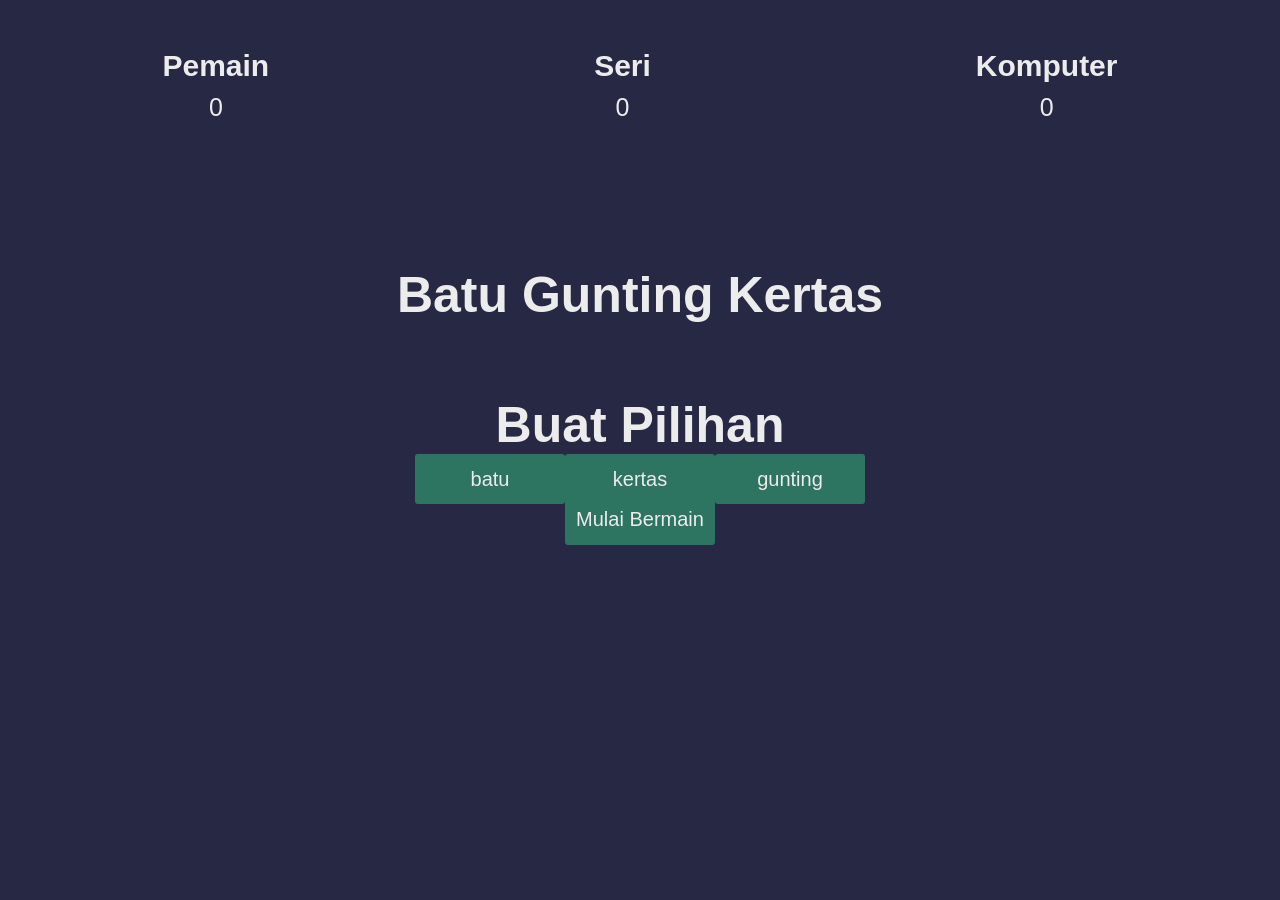
==== index.html @ fc4f2ff7 "Add files via upload" ====
<!DOCTYPE html>
<html lang="en">
<head>
    <meta charset="UTF-8">
    <meta name="viewport" content="width=device-width, initial-scale=1.0">
    <title>Batu Guntung Kertas</title>
    <link rel="stylesheet" href="style.css" />
</head>  
<body onload="pesan()">
    <section class="game">
        <div class="score">
            <div class="player-score">
                <h2>Pemain</h2>
                <p>0</p>
            </div>
            <div class="tie-score">
                <h2>Seri</h2>
                <p>0</p>
            </div>
            <div class="computer-score">
                <h2>Komputer</h2>
                <p>0</p>
            </div>
        </div>
        <div class="intro">
            <h1>Batu Gunting Kertas </h1>
            <button>Mulai Bermain</button>
        </div>

        <div class="match fadeout">
            <h2 class="winner">Buat Pilihan</h2>
            <div class="hands">
                <img class="player-hand" src="" alt>
                <img class="computer-hand" src="" alt>
            </div>
            <div class="options">
                <button class="batu">batu</button>
                <button class="kertas">kertas</button>
                <button class="gunting">gunting</button>
            </div>
        </div>
    </section>
    <script src="script.js"></script>
</body>
</html>
---- style.css ----
* {
    margin: 0;
    padding: 0;
    box-sizing: border-box;
}

section {
    height: 100vh;
    background-color: rgb(39, 41, 68);
    font-family: sans-serif;
}

.score {
    color: rgb(236, 236, 236);
    height: 20vh;
    display: flex;
    justify-content: space-around;
    align-items: center;
}

.score h2 {
    font-size: 30px;
}

.score p {
    text-align: center;
    padding: 10px;
    font-size: 25px;
}

.intro {
    color: rgb(236, 236, 236);
    height: 50vh;
    display: flex;
    flex-direction: column;
    align-items: center;
    justify-content: space-around;
    transition: opacity 0.5s ease;
}

.intro h1 {
    font-size: 50px;
}

.intro button,
.match button {
    width: 150px;
    height: 50px;
    background: none;
    border: none;
    color: rgb(236, 236, 236);
    font-size: 20px;
    background: rgb(45, 117, 96);
    border-radius: 3px;
    cursor: pointer;
}

.match {
    position: absolute;
    top: 50%;
    left: 50%;
    transform: translate(-50%, -50%);
    transition: opacity 0.5s ease 0.5s;
}

.winner {
    color: rgb(236, 236, 236);
    text-align: center;
    font-size: 50px;
}

.hands,
.options {
    display: flex;
    justify-content: space-around;
    align-items: center;
}

.player-hand {
    transform: rotateY(180deg);
}

div.fadeOut {
    opacity: 0;
    pointer-events: none;
}

div.fadeIn {
    opacity: 1;
    pointer-events: all;
}

@keyframes shakePlayer {
    0% {
        transform: rotateY(180deg) translateY(0px);
    }

    15% {
        transform: rotateY(180deg) translateY(-50px);
    }

    25% {
        transform: rotateY(180deg) translateY(0px);
    }

    35% {
        transform: rotateY(180deg) translateY(-50px);
    }

    50% {
        transform: rotateY(180deg) translateY(0px);
    }

    65% {
        transform: rotateY(180deg) translateY(-50px);
    }

    75% {
        transform: rotateY(180deg) translateY(0px);
    }

    85% {
        transform: rotateY(180deg) translateY(-50px);
    }

    100% {
        transform: rotateY(180deg) translateY(0px);
    }
}

@keyframes shakeComputer {
    0% {
        transform: translateY(0px);
    }

    15% {
        transform: translateY(-50px);
    }

    25% {
        transform: translateY(0px);
    }

    35% {
        transform: translateY(-50px);
    }

    50% {
        transform: translateY(0px);
    }

    65% {
        transform: translateY(-50px);
    }

    75% {
        transform: translateY(0px);
    }

    85% {
        transform: translateY(-50px);
    }

    100% {
        transform: translateY(0px);
    }
}
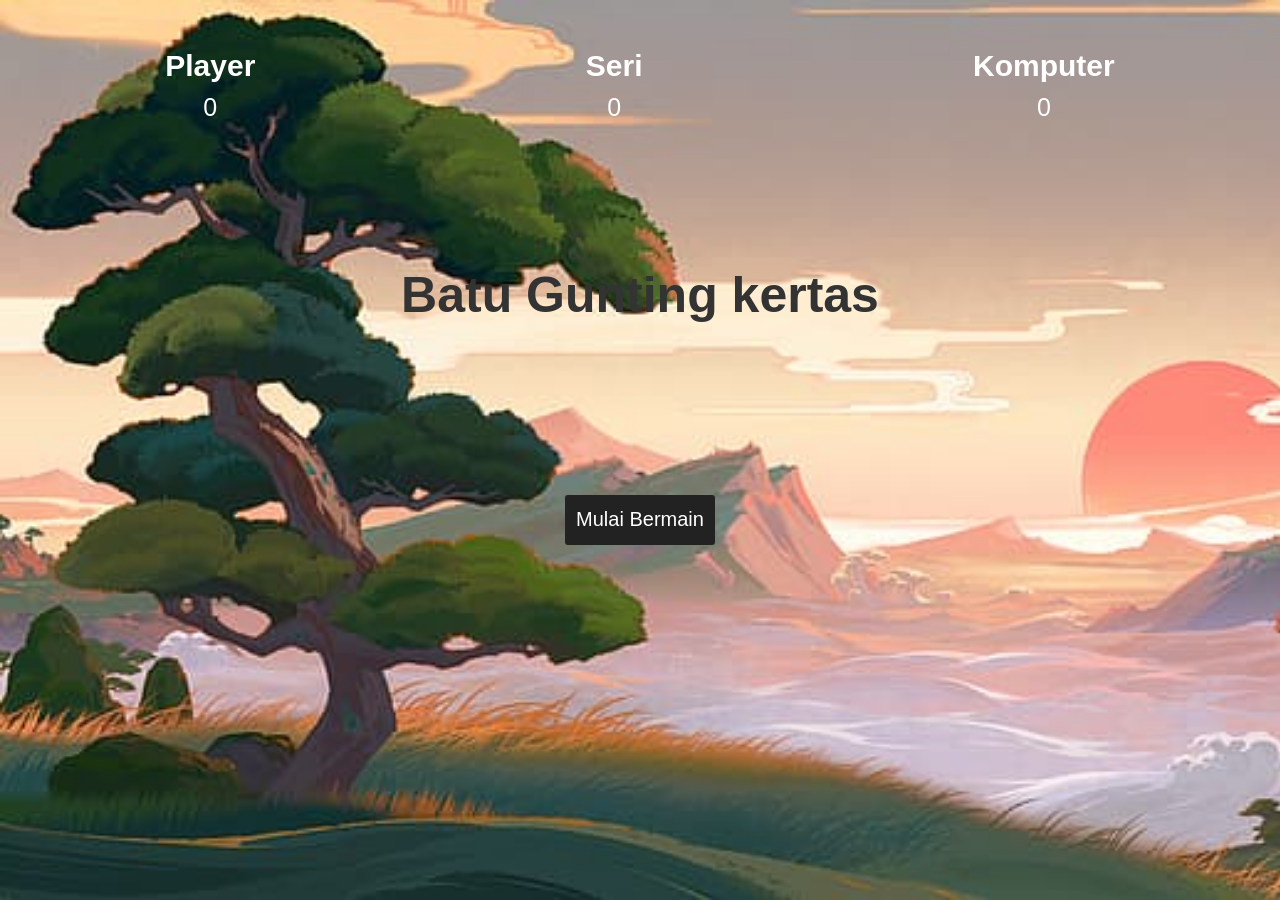
==== commit e4c96d3e: "Add files via upload" ====
--- a/index.html
+++ b/index.html
@@ -1,19 +1,22 @@
 <!DOCTYPE html>
 <html lang="en">
+
 <head>
     <meta charset="UTF-8">
+    <meta http-equiv="X-UA-Compatible" content="IE=edge">
     <meta name="viewport" content="width=device-width, initial-scale=1.0">
-    <title>Batu Guntung Kertas</title>
     <link rel="stylesheet" href="style.css" />
-</head>  
+    <title>Batu Gunting Kertas</title>
+</head>
+
 <body onload="pesan()">
     <section class="game">
         <div class="score">
             <div class="player-score">
-                <h2>Pemain</h2>
+                <h2>Player</h2>
                 <p>0</p>
-            </div>
-            <div class="tie-score">
+            </div class="tie-score">
+            <div>
                 <h2>Seri</h2>
                 <p>0</p>
             </div>
@@ -23,15 +26,15 @@
             </div>
         </div>
         <div class="intro">
-            <h1>Batu Gunting Kertas </h1>
+            <h1>Batu Gunting kertas</h1>
             <button>Mulai Bermain</button>
         </div>
 
-        <div class="match fadeout">
+        <div class="match fadeOut">
             <h2 class="winner">Buat Pilihan</h2>
             <div class="hands">
-                <img class="player-hand" src="" alt>
-                <img class="computer-hand" src="" alt>
+                <img class="player-hand" src="assets/batu.png" atl />
+                <img class="computer-hand" src="assets/batu.png" alt />
             </div>
             <div class="options">
                 <button class="batu">batu</button>
@@ -40,6 +43,8 @@
             </div>
         </div>
     </section>
+    <!-- Java script -->
     <script src="script.js"></script>
 </body>
+
 </html>
--- a/style.css
+++ b/style.css
@@ -6,12 +6,13 @@
 
 section {
     height: 100vh;
-    background-color: rgb(39, 41, 68);
+    background-image: url('assets/gambar2.jpg');
+    background-size: cover;
     font-family: sans-serif;
 }
 
 .score {
-    color: rgb(236, 236, 236);
+    color: #fff;
     height: 20vh;
     display: flex;
     justify-content: space-around;
@@ -29,7 +30,7 @@
 }
 
 .intro {
-    color: rgb(236, 236, 236);
+    color: #333;
     height: 50vh;
     display: flex;
     flex-direction: column;
@@ -48,9 +49,9 @@
     height: 50px;
     background: none;
     border: none;
-    color: rgb(236, 236, 236);
+    color: #fff;
     font-size: 20px;
-    background: rgb(45, 117, 96);
+    background: #222;
     border-radius: 3px;
     cursor: pointer;
 }
@@ -64,7 +65,7 @@
 }
 
 .winner {
-    color: rgb(236, 236, 236);
+    color: #333;
     text-align: center;
     font-size: 50px;
 }
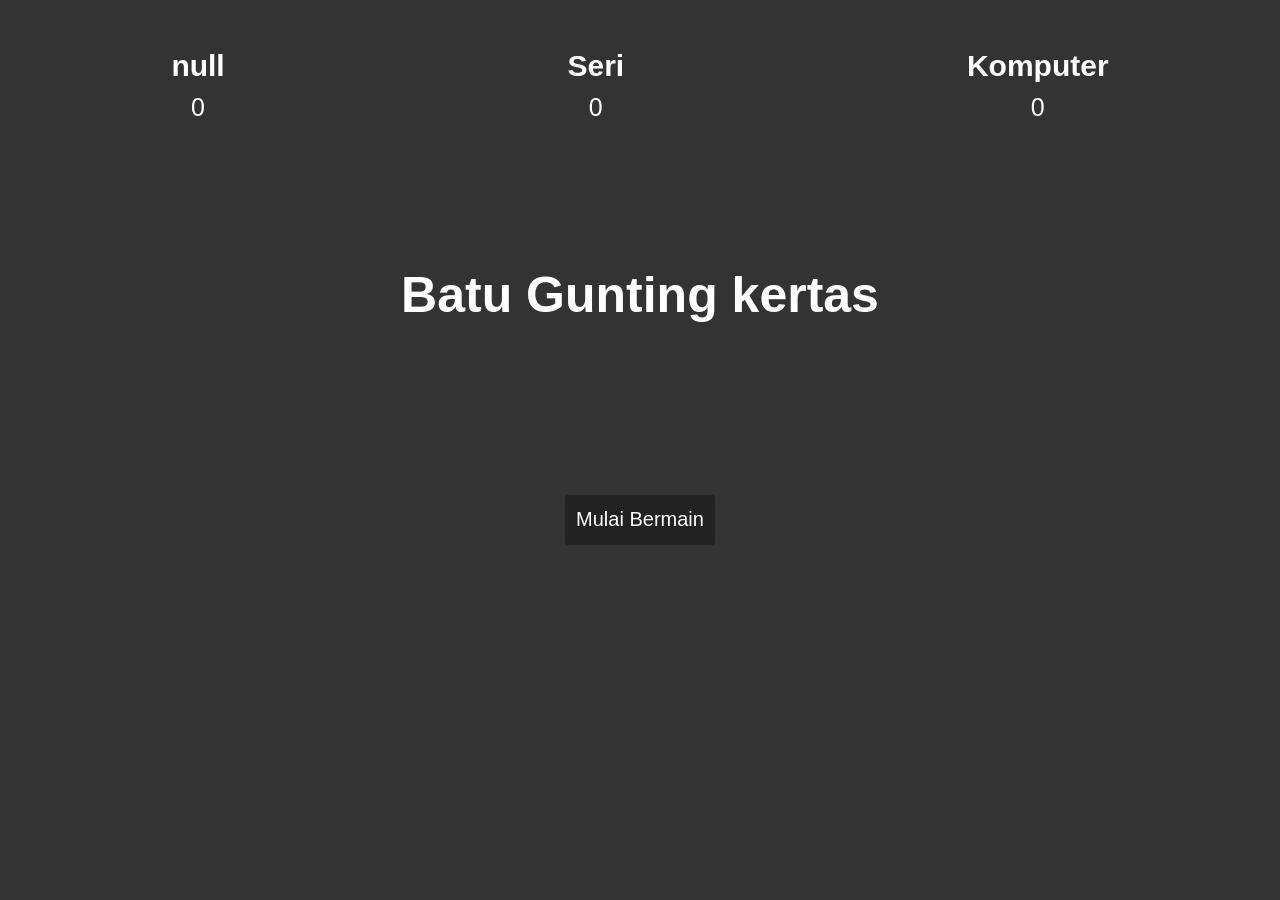
==== commit 30256664: "Add files via upload" ====
--- a/index.html
+++ b/index.html
@@ -9,14 +9,20 @@
     <title>Batu Gunting Kertas</title>
 </head>
 
-<body onload="pesan()">
+<body>
     <section class="game">
         <div class="score">
             <div class="player-score">
-                <h2>Player</h2>
+                <h2>
+                    <script>
+                        const tamu = prompt('Name:');
+                        alert('Selamat datang di game batu guting kertas, ' + tamu + '!' + " by: mutazs");
+                        document.write(tamu);
+                    </script>
+                </h2>
                 <p>0</p>
-            </div class="tie-score">
-            <div>
+            </div>
+            <div class="tie-score">
                 <h2>Seri</h2>
                 <p>0</p>
             </div>
--- a/style.css
+++ b/style.css
@@ -6,11 +6,10 @@
 
 section {
     height: 100vh;
-    background-image: url('assets/gambar2.jpg');
+    background-color: #333;
     background-size: cover;
     font-family: sans-serif;
 }
-
 .score {
     color: #fff;
     height: 20vh;
@@ -30,7 +29,7 @@
 }
 
 .intro {
-    color: #333;
+    color: #fff;
     height: 50vh;
     display: flex;
     flex-direction: column;
@@ -65,7 +64,7 @@
 }
 
 .winner {
-    color: #333;
+    color: #fff;
     text-align: center;
     font-size: 50px;
 }
@@ -77,8 +76,17 @@
     align-items: center;
 }
 
+.options {
+    width: 600px;
+}
+
 .player-hand {
     transform: rotateY(180deg);
+    width:100%;
+}
+
+.computer-hand {
+    width:100%;
 }
 
 div.fadeOut {
@@ -165,4 +173,42 @@
     100% {
         transform: translateY(0px);
     }
-}+}
+
+@media screen and (max-width: 600px) {
+    .intro h1 {
+        font-size: 30px;
+    }
+    .winner{
+        font-size: 30px;
+    }
+    .intro button,
+    .match button {
+        width:100px;
+        height:35px;
+        font-size:12px;
+    }
+    .options {
+        display:flex;
+        align-items:center;
+        width:400px;
+    }
+    .player-hand {
+        width:40%;
+    }
+    .computer-hand {
+        width:40%;
+    }
+    .score h2 {
+        font-size: 20px;
+        height:3vh;
+    }
+    .intro {
+        height:30vh;
+    }
+    .match {
+        top:40%;
+    }
+}
+
+  
